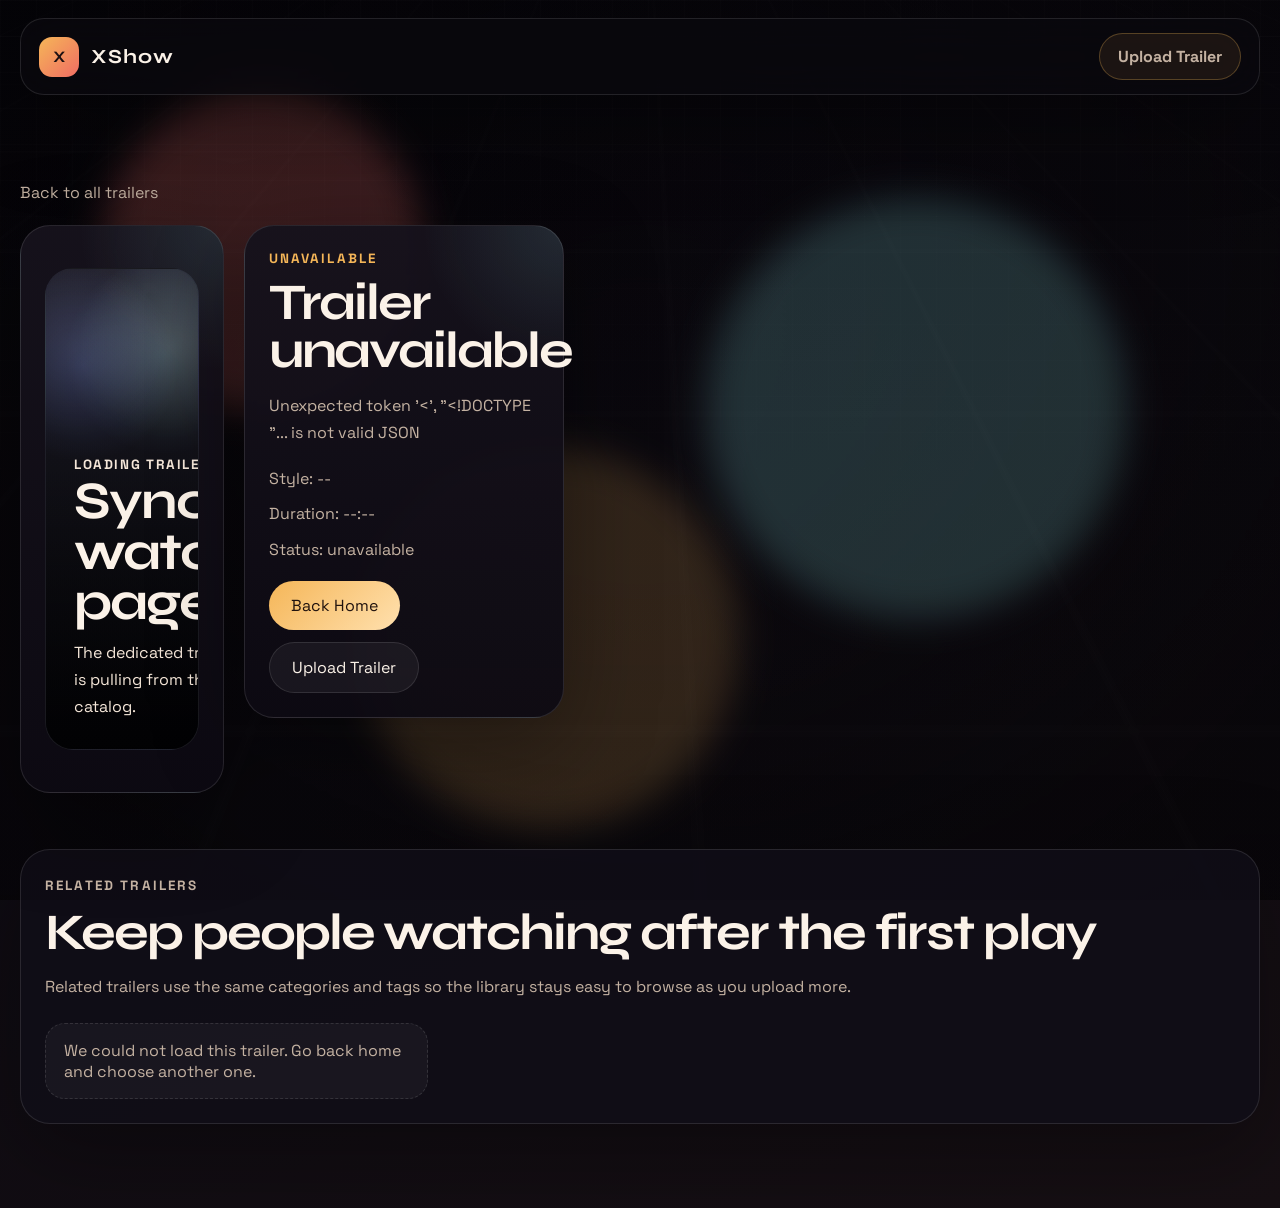
==== watch.html @ 3efcbc1a "Initial XShow app" ====
<!DOCTYPE html>
<html lang="en">
  <head>
    <meta charset="UTF-8" />
    <meta name="viewport" content="width=device-width, initial-scale=1.0" />
    <title>XShow | Watch Trailer</title>
    <meta
      name="description"
      content="Watch a dedicated XShow trailer page with cinematic playback, category tags, and related videos."
    />
    <link rel="preconnect" href="https://fonts.googleapis.com" />
    <link rel="preconnect" href="https://fonts.gstatic.com" crossorigin />
    <link
      href="https://fonts.googleapis.com/css2?family=Space+Grotesk:wght@400;500;700&family=Syne:wght@500;700;800&display=swap"
      rel="stylesheet"
    />
    <link rel="stylesheet" href="/styles.css" />
  </head>
  <body class="watch-page">
    <div class="ambient-backdrop" id="ambient-backdrop" data-tone="midnight" aria-hidden="true">
      <div class="ambient-video-wrap" id="ambient-video-wrap"></div>
      <div class="ambient-orb ambient-orb-one"></div>
      <div class="ambient-orb ambient-orb-two"></div>
      <div class="ambient-orb ambient-orb-three"></div>
      <div class="ambient-grid"></div>
      <div class="ambient-grain"></div>
    </div>

    <div class="cursor-glow" id="cursor-glow" aria-hidden="true"></div>
    <div class="cursor-ring" id="cursor-ring" aria-hidden="true"></div>

    <div class="page-shell">
      <header class="site-header">
        <a class="brand" href="/" aria-label="XShow home">
          <span class="brand-mark">X</span>
          <span class="brand-text">XShow</span>
        </a>

        <div class="header-actions">
          <a class="header-cta" href="/#creator">Upload Trailer</a>
        </div>
      </header>

      <main>
        <section class="watch-hero-shell">
          <div class="reveal is-visible">
            <a class="back-link" href="/">Back to all trailers</a>

            <div class="watch-layout">
              <section class="watch-stage-shell reveal is-visible">
                <div class="watch-stage tone-midnight" id="watch-stage">
                  <div class="poster-shell">
                    <div class="poster-copy">
                      <p class="caption-tag">Loading trailer</p>
                      <h2>Syncing watch page</h2>
                      <p>The dedicated trailer page is pulling from the XShow catalog.</p>
                    </div>
                  </div>
                </div>
              </section>

              <aside class="watch-info-shell reveal is-visible">
                <p class="eyebrow" id="watch-category">Trailer</p>
                <h1 id="watch-title">Loading trailer</h1>
                <p class="watch-description" id="watch-description">
                  Trailer details are loading now.
                </p>

                <div class="watch-meta">
                  <span id="watch-style">Style: --</span>
                  <span id="watch-duration">Duration: --:--</span>
                  <span id="watch-status">Status: --</span>
                </div>

                <div class="tag-row" id="watch-tags"></div>

                <div class="watch-actions">
                  <a class="button button-primary" href="/">Back Home</a>
                  <a class="button button-secondary" href="/#creator">Upload Trailer</a>
                </div>
              </aside>
            </div>
          </div>
        </section>

        <section class="related-shell">
          <div class="section-heading reveal">
            <p class="eyebrow">Related Trailers</p>
            <h2>Keep people watching after the first play</h2>
            <p>
              Related trailers use the same categories and tags so the library stays easy
              to browse as you upload more.
            </p>
          </div>

          <div class="related-grid" id="related-grid" aria-live="polite"></div>
        </section>
      </main>
    </div>

    <script src="/watch.js"></script>
  </body>
</html>
---- styles.css ----
:root {
  --bg: #07060b;
  --panel: rgba(17, 14, 24, 0.82);
  --panel-strong: rgba(14, 11, 19, 0.92);
  --line: rgba(255, 255, 255, 0.11);
  --text: #fbf2e8;
  --muted: #c4b2a2;
  --gold: #f5b658;
  --rose: #f06d63;
  --cyan: #8ce2e5;
  --lime: #bbf19a;
  --shadow: 0 26px 90px rgba(0, 0, 0, 0.34);
}

* {
  box-sizing: border-box;
}

html {
  scroll-behavior: smooth;
}

body {
  margin: 0;
  min-height: 100vh;
  overflow-x: hidden;
  color: var(--text);
  font-family: "Space Grotesk", "Avenir Next", "Segoe UI", sans-serif;
  background: linear-gradient(155deg, #040308 0%, #0e0b12 46%, #160f13 100%);
}

body::before {
  content: "";
  position: fixed;
  inset: 0;
  pointer-events: none;
  background-image:
    linear-gradient(rgba(255, 255, 255, 0.015) 1px, transparent 1px),
    linear-gradient(90deg, rgba(255, 255, 255, 0.015) 1px, transparent 1px);
  background-size: 36px 36px;
  mask-image: linear-gradient(to bottom, rgba(0, 0, 0, 0.8), transparent 94%);
  z-index: -1;
}

body.cursor-enabled {
  cursor: none;
}

a,
button,
input,
textarea {
  cursor: inherit;
}

.ambient-backdrop {
  position: fixed;
  inset: 0;
  z-index: -3;
  overflow: hidden;
  --ambient-a: rgba(240, 109, 99, 0.22);
  --ambient-b: rgba(140, 226, 229, 0.18);
  --ambient-c: rgba(245, 182, 88, 0.16);
}

.ambient-backdrop[data-tone="neon"] {
  --ambient-a: rgba(93, 162, 255, 0.24);
  --ambient-b: rgba(133, 235, 255, 0.18);
  --ambient-c: rgba(255, 81, 128, 0.14);
}

.ambient-backdrop[data-tone="ember"] {
  --ambient-a: rgba(255, 140, 79, 0.24);
  --ambient-b: rgba(239, 109, 101, 0.16);
  --ambient-c: rgba(245, 182, 88, 0.18);
}

.ambient-backdrop[data-tone="starlight"] {
  --ambient-a: rgba(204, 210, 255, 0.2);
  --ambient-b: rgba(141, 226, 229, 0.16);
  --ambient-c: rgba(255, 192, 220, 0.16);
}

.ambient-backdrop[data-tone="sunrise"] {
  --ambient-a: rgba(255, 220, 124, 0.22);
  --ambient-b: rgba(255, 168, 116, 0.18);
  --ambient-c: rgba(255, 115, 115, 0.12);
}

.ambient-backdrop[data-tone="velocity"] {
  --ambient-a: rgba(102, 255, 229, 0.16);
  --ambient-b: rgba(186, 241, 154, 0.18);
  --ambient-c: rgba(77, 177, 255, 0.14);
}

.ambient-video-wrap,
.ambient-video {
  position: absolute;
  inset: -10%;
  width: 120%;
  height: 120%;
}

.ambient-video {
  object-fit: cover;
  opacity: 0.28;
  filter: blur(30px) saturate(1.15);
  transform: scale(1.08);
}

.ambient-video-wrap::after {
  content: "";
  position: absolute;
  inset: 0;
  background:
    linear-gradient(180deg, rgba(6, 5, 8, 0.18), rgba(6, 5, 8, 0.6)),
    radial-gradient(circle at center, transparent 10%, rgba(6, 5, 8, 0.5) 75%);
}

.ambient-orb {
  position: absolute;
  border-radius: 50%;
  filter: blur(18px);
  mix-blend-mode: screen;
  animation: orbFloat 16s ease-in-out infinite;
}

.ambient-orb-one {
  top: 10%;
  left: 8%;
  width: 320px;
  height: 320px;
  background: var(--ambient-a);
}

.ambient-orb-two {
  top: 22%;
  right: 12%;
  width: 420px;
  height: 420px;
  background: var(--ambient-b);
  animation-delay: -5s;
}

.ambient-orb-three {
  bottom: 8%;
  left: 28%;
  width: 380px;
  height: 380px;
  background: var(--ambient-c);
  animation-delay: -9s;
}

.ambient-grid,
.ambient-grain {
  position: absolute;
  inset: 0;
}

.ambient-grid {
  background-image:
    linear-gradient(rgba(255, 255, 255, 0.022) 1px, transparent 1px),
    linear-gradient(90deg, rgba(255, 255, 255, 0.022) 1px, transparent 1px);
  background-size: 72px 72px;
  opacity: 0.18;
  transform: perspective(900px) rotateX(74deg) scale(1.6);
  transform-origin: center top;
  animation: gridDrift 18s linear infinite;
}

.ambient-grain {
  background-image:
    radial-gradient(rgba(255, 255, 255, 0.08) 0.7px, transparent 0.7px);
  background-size: 8px 8px;
  opacity: 0.035;
  animation: grainShift 0.4s steps(2) infinite;
}

.cursor-glow,
.cursor-ring {
  position: fixed;
  top: 0;
  left: 0;
  pointer-events: none;
  opacity: 0;
  transform: translate3d(-50%, -50%, 0);
  z-index: 30;
  transition: opacity 160ms ease;
}

.cursor-glow {
  width: 220px;
  height: 220px;
  border-radius: 50%;
  background: radial-gradient(circle, rgba(140, 226, 229, 0.18), transparent 70%);
  mix-blend-mode: screen;
}

.cursor-ring {
  width: 28px;
  height: 28px;
  border-radius: 50%;
  border: 1px solid rgba(255, 255, 255, 0.55);
  backdrop-filter: blur(3px);
  --cursor-scale: 1;
}

.cursor-ring.is-active {
  --cursor-scale: 1.45;
}

.cursor-ring.is-pressed {
  --cursor-scale: 0.88;
}

.cursor-glow.is-visible,
.cursor-ring.is-visible {
  opacity: 1;
}

.page-shell {
  width: min(1240px, calc(100% - 40px));
  margin: 0 auto;
  padding-bottom: 84px;
}

.site-header {
  position: sticky;
  top: 18px;
  z-index: 20;
  display: flex;
  align-items: center;
  justify-content: space-between;
  gap: 18px;
  margin-top: 18px;
  padding: 14px 18px;
  border: 1px solid var(--line);
  border-radius: 24px;
  background: rgba(11, 9, 15, 0.72);
  backdrop-filter: blur(22px);
  box-shadow: var(--shadow);
}

.brand {
  display: inline-flex;
  align-items: center;
  gap: 12px;
  color: var(--text);
  text-decoration: none;
  font-weight: 700;
}

.brand-mark {
  display: grid;
  place-items: center;
  width: 40px;
  height: 40px;
  border-radius: 13px;
  background: linear-gradient(135deg, var(--gold), var(--rose));
  color: #1c1012;
  font-family: "Syne", Georgia, serif;
}

.brand-text {
  font-family: "Syne", Georgia, serif;
  font-size: 1.25rem;
  letter-spacing: 0.05em;
}

.header-actions {
  display: flex;
  align-items: center;
  gap: 12px;
}

.status-pill,
.live-pill,
.micro-pill,
.panel-eyebrow {
  display: inline-flex;
  align-items: center;
  justify-content: center;
  padding: 8px 12px;
  border-radius: 999px;
  font-size: 0.78rem;
  font-weight: 700;
  letter-spacing: 0.12em;
  text-transform: uppercase;
}

.status-pill,
.micro-pill {
  background: rgba(255, 255, 255, 0.05);
  color: var(--muted);
}

.live-pill {
  color: #21120f;
  background: linear-gradient(135deg, var(--gold), #fff2d8);
}

.header-cta,
.button,
.card-link {
  display: inline-flex;
  align-items: center;
  justify-content: center;
  border-radius: 999px;
  font-weight: 700;
  text-decoration: none;
  transition: transform 180ms ease, border-color 180ms ease, filter 180ms ease;
}

.header-cta {
  padding: 12px 18px;
  border: 1px solid rgba(245, 182, 88, 0.28);
  background: rgba(245, 182, 88, 0.08);
  color: var(--muted);
}

.header-cta:hover,
.button:hover,
.card-link:hover {
  transform: translateY(-1px);
  filter: brightness(1.04);
}

.hero-shell,
.watch-hero-shell {
  display: grid;
  grid-template-columns: minmax(0, 0.9fr) minmax(360px, 1.1fr);
  gap: 32px;
  align-items: center;
  padding: 84px 0 56px;
}

.eyebrow {
  margin: 0 0 12px;
  color: var(--gold);
  font-size: 0.84rem;
  font-weight: 700;
  letter-spacing: 0.16em;
  text-transform: uppercase;
}

.hero-copy h1,
.featured-meta h2,
.section-heading h2,
.panel-header h3,
.watch-info-shell h1,
.poster-copy h2 {
  margin: 0;
  font-family: "Syne", Georgia, serif;
  line-height: 0.95;
  letter-spacing: -0.04em;
}

.hero-copy h1 {
  max-width: 10ch;
  font-size: clamp(3rem, 6.8vw, 5.9rem);
}

.hero-text,
.hero-note,
.section-heading p,
.panel-copy,
.feedback-message,
.upload-locked,
.auth-copy,
.spotlight-description,
.watch-description,
.back-link {
  color: var(--muted);
  line-height: 1.72;
}

.hero-note {
  margin-top: 16px;
}

.hero-actions,
.inline-form,
.form-actions,
.card-actions,
.watch-actions,
.stage-badge-row,
.tag-row,
.filter-row {
  display: flex;
  flex-wrap: wrap;
  gap: 12px;
}

.hero-actions {
  margin-top: 28px;
}

.hero-actions-tight {
  margin-top: 22px;
}

.button {
  border: 0;
  padding: 14px 22px;
  font: inherit;
  cursor: pointer;
}

.button-primary {
  color: #20120e;
  background: linear-gradient(135deg, var(--gold), #ffe0ae);
}

.button-secondary,
.card-link {
  color: var(--text);
  border: 1px solid var(--line);
  background: rgba(255, 255, 255, 0.05);
}

.hero-stage-shell,
.library-shell,
.creator-shell,
.watch-stage-shell,
.watch-info-shell,
.related-shell,
.catalog-card,
.gate-panel,
.upload-panel {
  border: 1px solid var(--line);
  border-radius: 30px;
  background: var(--panel);
  box-shadow: var(--shadow);
}

.hero-stage-shell,
.watch-stage-shell,
.watch-info-shell {
  background:
    radial-gradient(circle at top right, rgba(140, 226, 229, 0.12), transparent 24%),
    linear-gradient(180deg, rgba(22, 18, 28, 0.96), rgba(13, 10, 19, 0.94));
}

.hero-stage-shell,
.watch-stage-shell,
.watch-info-shell,
.library-shell,
.creator-shell,
.related-shell,
.gate-panel,
.upload-panel {
  padding: 24px;
}

.spotlight-stage,
.watch-stage {
  position: relative;
  min-height: 480px;
  margin: 18px 0;
  overflow: hidden;
  border-radius: 28px;
  border: 1px solid rgba(255, 255, 255, 0.08);
  background: rgba(255, 255, 255, 0.03);
}

.spotlight-video,
.watch-video,
.poster-shell {
  width: 100%;
  height: 100%;
}

.spotlight-video,
.watch-video {
  display: block;
  min-height: 480px;
  object-fit: cover;
  background: #050509;
}

.poster-shell {
  position: relative;
  min-height: 480px;
  display: flex;
  align-items: flex-end;
  padding: 28px;
  background:
    linear-gradient(180deg, rgba(255, 255, 255, 0.04), rgba(0, 0, 0, 0.5)),
    radial-gradient(circle at 82% 16%, rgba(255, 255, 255, 0.14), transparent 22%);
}

.poster-shell::before {
  content: "";
  position: absolute;
  inset: 0;
  background:
    linear-gradient(180deg, rgba(255, 255, 255, 0.03), rgba(0, 0, 0, 0.42)),
    radial-gradient(circle at 18% 16%, rgba(255, 255, 255, 0.06), transparent 22%);
}

.poster-copy {
  position: relative;
  z-index: 1;
  max-width: 32ch;
}

.poster-copy h2 {
  margin-bottom: 12px;
  font-size: clamp(2rem, 4.8vw, 3.3rem);
}

.poster-copy p {
  margin: 0;
  color: #f5e7d9;
  line-height: 1.7;
}

.caption-tag {
  margin: 0 0 10px;
  color: var(--cyan);
  font-size: 0.84rem;
  font-weight: 700;
  letter-spacing: 0.12em;
  text-transform: uppercase;
}

.featured-meta h2,
.watch-info-shell h1,
.section-heading h2 {
  font-size: clamp(2.1rem, 4vw, 3.8rem);
}

.meta-line,
.watch-meta {
  color: var(--muted);
  line-height: 1.72;
}

.tag-pill,
.filter-chip,
.card-chip {
  display: inline-flex;
  align-items: center;
  justify-content: center;
  padding: 8px 12px;
  border-radius: 999px;
  border: 1px solid rgba(255, 255, 255, 0.08);
  background: rgba(255, 255, 255, 0.04);
  color: #f3e5d6;
  font-size: 0.8rem;
}

.filter-row {
  margin-top: 22px;
}

.filter-chip {
  font: inherit;
  cursor: pointer;
}

.filter-chip.is-active,
.filter-chip:hover {
  border-color: rgba(245, 182, 88, 0.34);
  background: rgba(245, 182, 88, 0.12);
  color: var(--text);
}

.catalog-grid,
.creator-grid,
.watch-layout,
.related-grid {
  display: grid;
  gap: 20px;
}

.catalog-grid {
  grid-template-columns: repeat(3, minmax(0, 1fr));
  margin-top: 22px;
}

.creator-grid {
  grid-template-columns: minmax(300px, 0.9fr) minmax(0, 1.1fr);
  margin-top: 26px;
}

.watch-layout {
  grid-template-columns: minmax(0, 1.08fr) minmax(320px, 0.92fr);
  align-items: start;
}

.related-grid {
  grid-template-columns: repeat(3, minmax(0, 1fr));
  margin-top: 22px;
}

.catalog-card,
.gate-panel,
.upload-panel {
  overflow: hidden;
  background:
    radial-gradient(circle at top right, rgba(255, 255, 255, 0.05), transparent 30%),
    var(--panel-strong);
}

.catalog-card {
  cursor: pointer;
  transition: transform 180ms ease, border-color 180ms ease, box-shadow 180ms ease;
}

.catalog-card:hover,
.catalog-card.is-selected {
  transform: translateY(-3px);
  border-color: rgba(245, 182, 88, 0.28);
}

.card-visual {
  position: relative;
  min-height: 220px;
  padding: 18px;
}

.card-visual::before {
  content: "";
  position: absolute;
  inset: 0;
  background:
    linear-gradient(180deg, rgba(255, 255, 255, 0.03), rgba(0, 0, 0, 0.42)),
    radial-gradient(circle at 82% 12%, rgba(255, 255, 255, 0.14), transparent 22%);
}

.card-chip-row {
  position: relative;
  z-index: 1;
  display: flex;
  justify-content: space-between;
  gap: 8px;
}

.card-content {
  padding: 20px;
}

.card-content h3 {
  margin: 0 0 10px;
  font-size: 1.3rem;
}

.card-content p,
.card-meta {
  color: var(--muted);
  line-height: 1.68;
}

.card-meta {
  display: flex;
  justify-content: space-between;
  gap: 12px;
  margin-top: 16px;
}

.card-actions {
  align-items: center;
  justify-content: space-between;
  margin-top: 16px;
}

.card-link {
  padding: 10px 14px;
}

.panel-header h3 {
  margin-top: 6px;
  font-size: 1.8rem;
}

.panel-copy,
.feedback-message,
.upload-locked,
.auth-copy {
  margin-top: 14px;
}

.creator-form,
#upload-form {
  margin-top: 18px;
}

.creator-auth-panel {
  margin-top: 18px;
}

.inline-form input {
  flex: 1;
}

.form-grid {
  display: grid;
  grid-template-columns: repeat(2, minmax(0, 1fr));
  gap: 16px;
}

.full-width {
  grid-column: 1 / -1;
}

label {
  color: #f3e6d8;
  font-weight: 500;
}

input,
textarea {
  width: 100%;
  margin-top: 8px;
  padding: 14px 16px;
  border: 1px solid rgba(255, 255, 255, 0.12);
  border-radius: 18px;
  background: rgba(255, 255, 255, 0.04);
  color: var(--text);
  font: inherit;
}

textarea {
  resize: vertical;
}

input:focus,
textarea:focus {
  outline: 2px solid rgba(140, 226, 229, 0.28);
  outline-offset: 2px;
}

.feature-toggle {
  display: flex;
  align-items: center;
  gap: 10px;
  align-self: end;
  padding: 16px;
  border: 1px dashed rgba(255, 255, 255, 0.14);
  border-radius: 18px;
}

.feature-toggle input {
  width: auto;
  margin: 0;
}

.form-actions {
  align-items: center;
  justify-content: space-between;
  margin-top: 18px;
}

.feedback-message.is-success {
  color: var(--lime);
}

.feedback-message.is-error {
  color: #ff9c98;
}

.upload-locked,
.empty-state {
  padding: 16px 18px;
  border-radius: 20px;
  background: rgba(255, 255, 255, 0.04);
}

.empty-state {
  border: 1px dashed rgba(255, 255, 255, 0.12);
  color: var(--muted);
}

.back-link {
  display: inline-flex;
  align-items: center;
  gap: 8px;
  margin-bottom: 18px;
  text-decoration: none;
}

.watch-info-shell .watch-meta {
  display: grid;
  gap: 8px;
  margin: 18px 0;
}

.tone-ember {
  background:
    radial-gradient(circle at 24% 20%, rgba(255, 188, 113, 0.44), transparent 26%),
    radial-gradient(circle at 78% 18%, rgba(239, 109, 101, 0.3), transparent 24%),
    linear-gradient(180deg, rgba(77, 27, 15, 0.3), rgba(13, 9, 11, 0.98));
}

.tone-neon {
  background:
    radial-gradient(circle at 20% 20%, rgba(121, 226, 255, 0.42), transparent 24%),
    radial-gradient(circle at 76% 16%, rgba(255, 92, 123, 0.35), transparent 24%),
    linear-gradient(180deg, rgba(16, 28, 58, 0.28), rgba(9, 8, 16, 0.98));
}

.tone-starlight {
  background:
    radial-gradient(circle at 30% 18%, rgba(196, 217, 255, 0.38), transparent 26%),
    radial-gradient(circle at 75% 22%, rgba(245, 182, 88, 0.3), transparent 24%),
    linear-gradient(180deg, rgba(33, 31, 57, 0.22), rgba(8, 8, 14, 0.98));
}

.tone-midnight {
  background:
    radial-gradient(circle at 24% 20%, rgba(102, 126, 234, 0.28), transparent 24%),
    radial-gradient(circle at 78% 18%, rgba(140, 226, 229, 0.22), transparent 24%),
    linear-gradient(180deg, rgba(11, 18, 44, 0.24), rgba(5, 5, 11, 0.98));
}

.tone-sunrise {
  background:
    radial-gradient(circle at 28% 18%, rgba(255, 218, 116, 0.42), transparent 26%),
    radial-gradient(circle at 76% 20%, rgba(255, 147, 112, 0.28), transparent 24%),
    linear-gradient(180deg, rgba(96, 48, 18, 0.22), rgba(12, 8, 10, 0.98));
}

.tone-velocity {
  background:
    radial-gradient(circle at 24% 20%, rgba(140, 226, 229, 0.36), transparent 24%),
    radial-gradient(circle at 78% 16%, rgba(187, 241, 154, 0.22), transparent 24%),
    linear-gradient(180deg, rgba(14, 55, 56, 0.22), rgba(8, 9, 12, 0.98));
}

.reveal {
  opacity: 0;
  transform: translateY(24px);
  transition:
    opacity 720ms ease,
    transform 720ms cubic-bezier(0.22, 1, 0.36, 1);
}

.reveal.is-visible {
  opacity: 1;
  transform: translateY(0);
}

@keyframes orbFloat {
  0%,
  100% {
    transform: translate3d(0, 0, 0) scale(1);
  }

  50% {
    transform: translate3d(12px, -24px, 0) scale(1.08);
  }
}

@keyframes gridDrift {
  from {
    transform: perspective(900px) rotateX(74deg) translateY(0) scale(1.6);
  }

  to {
    transform: perspective(900px) rotateX(74deg) translateY(42px) scale(1.6);
  }
}

@keyframes grainShift {
  0% {
    transform: translate(0, 0);
  }

  50% {
    transform: translate(1px, -1px);
  }

  100% {
    transform: translate(-1px, 1px);
  }
}

@media (max-width: 1080px) {
  .hero-shell,
  .watch-layout,
  .creator-grid {
    grid-template-columns: 1fr;
  }

  .catalog-grid,
  .related-grid {
    grid-template-columns: repeat(2, minmax(0, 1fr));
  }
}

@media (max-width: 760px) {
  .page-shell {
    width: min(100% - 24px, 1240px);
  }

  .site-header {
    position: static;
    flex-direction: column;
    align-items: stretch;
  }

  .header-actions,
  .hero-actions,
  .inline-form,
  .form-actions,
  .card-actions,
  .watch-actions {
    flex-direction: column;
    align-items: stretch;
  }

  .catalog-grid,
  .related-grid,
  .form-grid {
    grid-template-columns: 1fr;
  }

  .spotlight-stage,
  .watch-stage,
  .spotlight-video,
  .watch-video,
  .poster-shell {
    min-height: 360px;
  }

  .hero-stage-shell,
  .watch-stage-shell,
  .watch-info-shell,
  .library-shell,
  .creator-shell,
  .related-shell,
  .gate-panel,
  .upload-panel {
    padding: 20px;
  }
}

@media (pointer: coarse), (prefers-reduced-motion: reduce) {
  body.cursor-enabled {
    cursor: auto;
  }

  .cursor-glow,
  .cursor-ring {
    display: none;
  }

  .ambient-orb,
  .ambient-grid,
  .ambient-grain {
    animation: none;
  }

  .reveal,
  .reveal.is-visible {
    opacity: 1;
    transform: none;
    transition: none;
  }
}
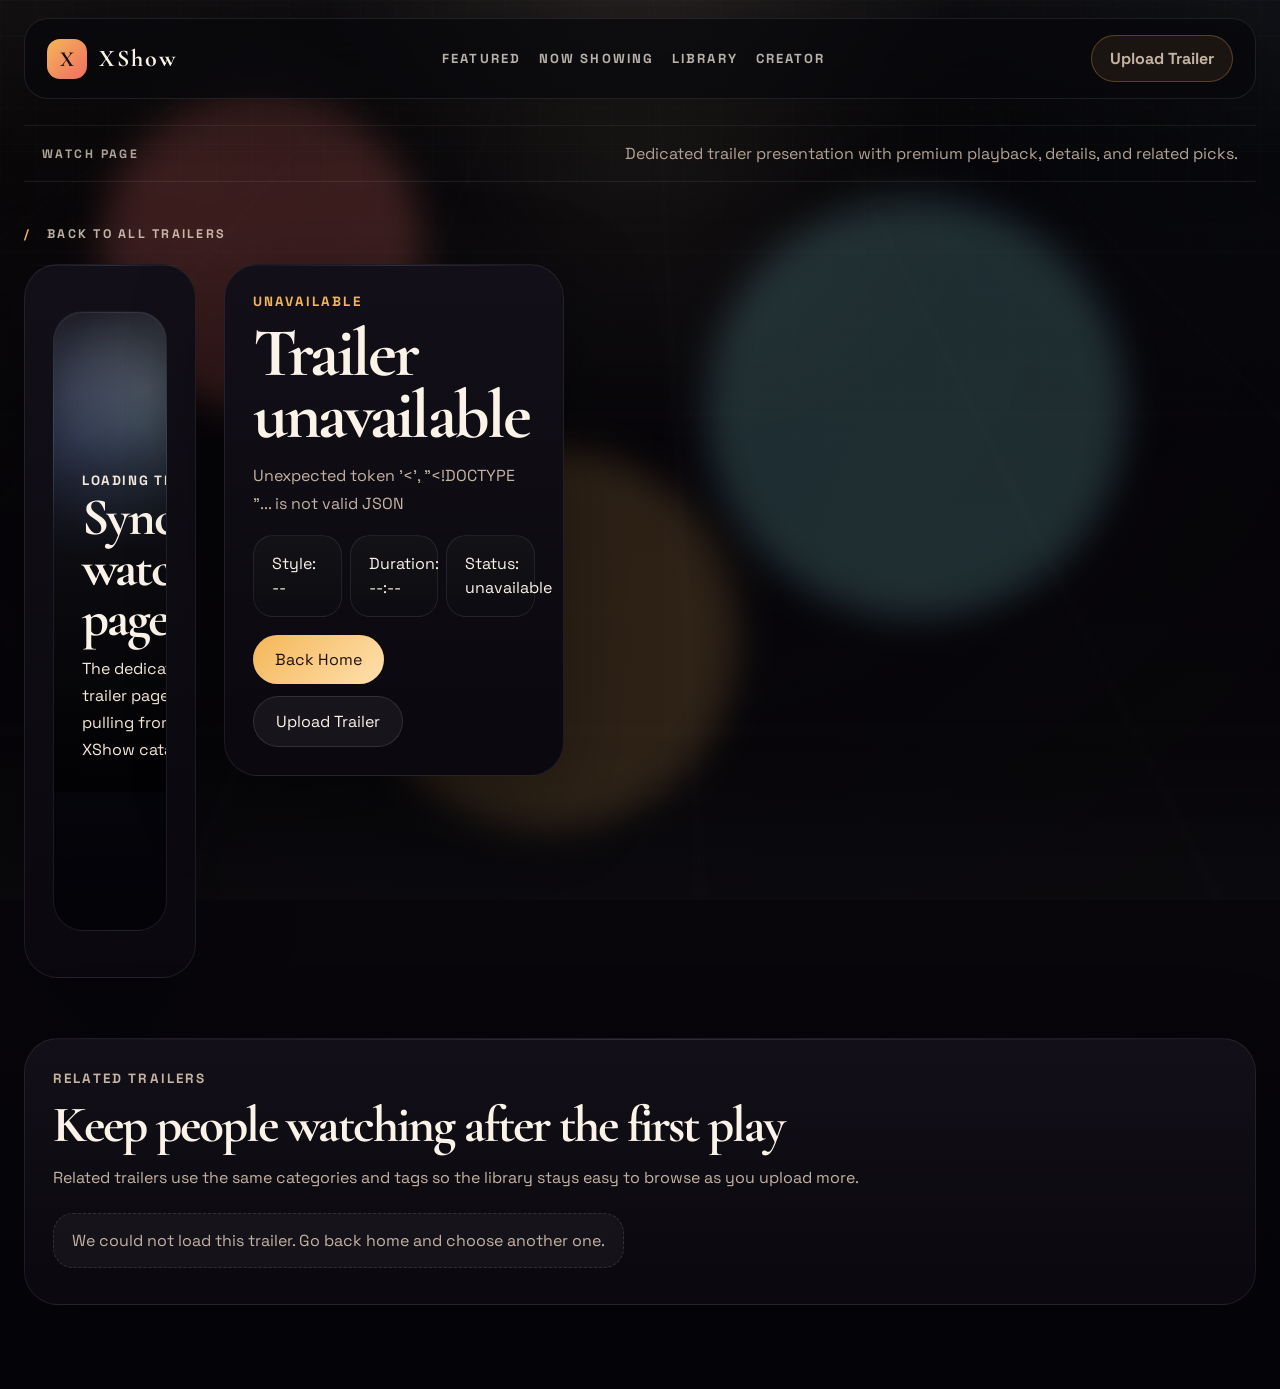
==== commit 1acb8994: "Polish cinematic trailer experience" ====
--- a/watch.html
+++ b/watch.html
@@ -11,7 +11,7 @@
     <link rel="preconnect" href="https://fonts.googleapis.com" />
     <link rel="preconnect" href="https://fonts.gstatic.com" crossorigin />
     <link
-      href="https://fonts.googleapis.com/css2?family=Space+Grotesk:wght@400;500;700&family=Syne:wght@500;700;800&display=swap"
+      href="https://fonts.googleapis.com/css2?family=Cormorant+Garamond:wght@500;600;700&family=Space+Grotesk:wght@400;500;700&display=swap"
       rel="stylesheet"
     />
     <link rel="stylesheet" href="/styles.css" />
@@ -28,6 +28,8 @@
 
     <div class="cursor-glow" id="cursor-glow" aria-hidden="true"></div>
     <div class="cursor-ring" id="cursor-ring" aria-hidden="true"></div>
+    <div class="cursor-core" id="cursor-core" aria-hidden="true"></div>
+    <div class="cursor-label" id="cursor-label" aria-hidden="true"></div>
 
     <div class="page-shell">
       <header class="site-header">
@@ -36,15 +38,29 @@
           <span class="brand-text">XShow</span>
         </a>
 
+        <nav class="header-nav" aria-label="Primary">
+          <a href="/" data-cursor-label="Home">Featured</a>
+          <a href="/#showcase" data-cursor-label="Showcase">Now Showing</a>
+          <a href="/#trailers" data-cursor-label="Browse">Library</a>
+          <a href="/#creator" data-cursor-label="Upload">Creator</a>
+        </nav>
+
         <div class="header-actions">
-          <a class="header-cta" href="/#creator">Upload Trailer</a>
+          <a class="header-cta" href="/#creator" data-cursor-label="Upload">Upload Trailer</a>
         </div>
       </header>
 
       <main>
+        <section class="editorial-bar reveal is-visible" aria-label="Trailer page context">
+          <p class="editorial-stamp">Watch Page</p>
+          <p class="editorial-copy">
+            Dedicated trailer presentation with premium playback, details, and related picks.
+          </p>
+        </section>
+
         <section class="watch-hero-shell">
           <div class="reveal is-visible">
-            <a class="back-link" href="/">Back to all trailers</a>
+            <a class="back-link" href="/" data-cursor-label="Back">Back to all trailers</a>
 
             <div class="watch-layout">
               <section class="watch-stage-shell reveal is-visible">
@@ -75,8 +91,8 @@
                 <div class="tag-row" id="watch-tags"></div>
 
                 <div class="watch-actions">
-                  <a class="button button-primary" href="/">Back Home</a>
-                  <a class="button button-secondary" href="/#creator">Upload Trailer</a>
+                  <a class="button button-primary" href="/" data-cursor-label="Back">Back Home</a>
+                  <a class="button button-secondary" href="/#creator" data-cursor-label="Upload">Upload Trailer</a>
                 </div>
               </aside>
             </div>
--- a/styles.css
+++ b/styles.css
@@ -177,44 +177,100 @@
 }
 
 .cursor-glow,
-.cursor-ring {
+.cursor-ring,
+.cursor-core,
+.cursor-label {
   position: fixed;
   top: 0;
   left: 0;
   pointer-events: none;
   opacity: 0;
-  transform: translate3d(-50%, -50%, 0);
   z-index: 30;
   transition: opacity 160ms ease;
 }
 
 .cursor-glow {
-  width: 220px;
-  height: 220px;
+  width: 280px;
+  height: 280px;
   border-radius: 50%;
-  background: radial-gradient(circle, rgba(140, 226, 229, 0.18), transparent 70%);
+  background:
+    radial-gradient(circle, rgba(140, 226, 229, 0.18), transparent 48%),
+    radial-gradient(circle, rgba(245, 182, 88, 0.14), transparent 68%);
+  filter: blur(10px);
   mix-blend-mode: screen;
 }
 
 .cursor-ring {
-  width: 28px;
-  height: 28px;
+  width: 34px;
+  height: 34px;
   border-radius: 50%;
-  border: 1px solid rgba(255, 255, 255, 0.55);
-  backdrop-filter: blur(3px);
-  --cursor-scale: 1;
+  border: 1px solid rgba(255, 244, 224, 0.5);
+  background: rgba(255, 255, 255, 0.04);
+  box-shadow:
+    0 0 0 1px rgba(245, 182, 88, 0.1),
+    0 12px 36px rgba(0, 0, 0, 0.28);
+  backdrop-filter: blur(8px);
+  z-index: 31;
+}
+
+.cursor-ring::before {
+  content: "";
+  position: absolute;
+  inset: 5px;
+  border: 1px solid rgba(255, 255, 255, 0.14);
+  border-radius: inherit;
+}
+
+.cursor-core {
+  width: 10px;
+  height: 10px;
+  border-radius: 50%;
+  background: linear-gradient(135deg, #fff4dd, var(--gold) 55%, var(--rose));
+  box-shadow:
+    0 0 18px rgba(245, 182, 88, 0.64),
+    0 0 38px rgba(240, 109, 99, 0.24);
+  z-index: 32;
+}
+
+.cursor-label {
+  padding: 8px 12px;
+  border: 1px solid rgba(245, 182, 88, 0.24);
+  border-radius: 999px;
+  background: rgba(9, 8, 13, 0.82);
+  color: #fff2df;
+  font-size: 0.63rem;
+  font-weight: 700;
+  letter-spacing: 0.24em;
+  text-transform: uppercase;
+  white-space: nowrap;
+  box-shadow: 0 18px 46px rgba(0, 0, 0, 0.34);
+  backdrop-filter: blur(16px);
+  z-index: 33;
 }
 
 .cursor-ring.is-active {
-  --cursor-scale: 1.45;
+  border-color: rgba(245, 182, 88, 0.72);
+  box-shadow:
+    0 0 0 1px rgba(245, 182, 88, 0.16),
+    0 18px 56px rgba(0, 0, 0, 0.32);
+}
+
+.cursor-ring.is-active::before {
+  border-color: rgba(255, 255, 255, 0.22);
 }
 
 .cursor-ring.is-pressed {
-  --cursor-scale: 0.88;
+  border-color: rgba(140, 226, 229, 0.74);
+}
+
+.cursor-label.is-active {
+  border-color: rgba(245, 182, 88, 0.38);
 }
 
 .cursor-glow.is-visible,
-.cursor-ring.is-visible {
+.cursor-ring.is-visible,
+.cursor-core.is-visible,
+.cursor-label.is-visible {
   opacity: 1;
 }
 
@@ -841,6 +897,513 @@
   transform: translateY(0);
 }
 
+body {
+  background:
+    radial-gradient(circle at top left, rgba(245, 182, 88, 0.08), transparent 28%),
+    radial-gradient(circle at top right, rgba(140, 226, 229, 0.08), transparent 24%),
+    linear-gradient(180deg, #040308 0%, #09070c 52%, #050409 100%);
+}
+
+body::after {
+  content: "";
+  position: fixed;
+  inset: 0;
+  pointer-events: none;
+  background:
+    radial-gradient(circle at 50% -10%, rgba(255, 229, 176, 0.09), transparent 28%),
+    linear-gradient(180deg, rgba(255, 255, 255, 0.03), transparent 18%, transparent 82%, rgba(255, 255, 255, 0.02));
+  mix-blend-mode: screen;
+  z-index: -2;
+}
+
+.ambient-backdrop::before {
+  content: "";
+  position: absolute;
+  inset: -12% 14% auto;
+  height: 56%;
+  border-radius: 50%;
+  background: radial-gradient(circle, rgba(255, 226, 165, 0.11), transparent 66%);
+  filter: blur(48px);
+  opacity: 0.9;
+  animation: heroPulse 14s ease-in-out infinite;
+}
+
+.page-shell {
+  width: min(1360px, calc(100% - 48px));
+}
+
+.site-header {
+  gap: 26px;
+  padding: 16px 22px;
+  border-color: rgba(255, 255, 255, 0.09);
+  background: rgba(8, 7, 12, 0.74);
+}
+
+.brand-mark,
+.brand-text,
+.hero-copy h1,
+.featured-meta h2,
+.section-heading h2,
+.panel-header h3,
+.watch-info-shell h1,
+.poster-copy h2,
+.rail-card-content h3,
+.card-content h3 {
+  font-family: "Cormorant Garamond", Georgia, serif;
+}
+
+.brand-mark {
+  font-size: 1.35rem;
+}
+
+.brand-text {
+  font-size: 1.5rem;
+  letter-spacing: 0.08em;
+}
+
+.header-nav {
+  display: flex;
+  align-items: center;
+  gap: 18px;
+}
+
+.header-nav a {
+  color: rgba(251, 242, 232, 0.72);
+  font-size: 0.82rem;
+  font-weight: 700;
+  letter-spacing: 0.16em;
+  text-decoration: none;
+  text-transform: uppercase;
+  transition: color 180ms ease;
+}
+
+.header-nav a:hover {
+  color: var(--text);
+}
+
+.editorial-bar {
+  display: flex;
+  align-items: center;
+  justify-content: space-between;
+  gap: 18px;
+  margin-top: 26px;
+  padding: 14px 18px;
+  border-top: 1px solid rgba(255, 255, 255, 0.08);
+  border-bottom: 1px solid rgba(255, 255, 255, 0.08);
+}
+
+.editorial-stamp,
+.library-meta,
+.hero-stat-label {
+  margin: 0;
+  color: rgba(255, 242, 224, 0.72);
+  font-size: 0.76rem;
+  font-weight: 700;
+  letter-spacing: 0.2em;
+  text-transform: uppercase;
+}
+
+.editorial-copy {
+  margin: 0;
+  color: var(--muted);
+  line-height: 1.7;
+  text-align: right;
+}
+
+.hero-shell {
+  grid-template-columns: minmax(0, 0.76fr) minmax(460px, 1.24fr);
+  gap: 44px;
+  align-items: end;
+  padding: 62px 0 40px;
+}
+
+.watch-hero-shell {
+  padding: 40px 0 34px;
+}
+
+.hero-copy {
+  padding-bottom: 10px;
+}
+
+.hero-copy h1 {
+  max-width: 8.2ch;
+  font-size: clamp(4.1rem, 7.4vw, 7.2rem);
+  line-height: 0.88;
+}
+
+.hero-text {
+  max-width: 52ch;
+  font-size: 1.08rem;
+}
+
+.hero-note {
+  max-width: 42ch;
+}
+
+.hero-stat-row {
+  display: grid;
+  grid-template-columns: repeat(3, minmax(0, 1fr));
+  gap: 14px;
+  margin-top: 24px;
+}
+
+.hero-stat {
+  padding: 16px 18px;
+  border: 1px solid rgba(255, 255, 255, 0.08);
+  border-radius: 22px;
+  background:
+    linear-gradient(180deg, rgba(255, 255, 255, 0.035), rgba(255, 255, 255, 0.015)),
+    rgba(11, 10, 16, 0.76);
+  backdrop-filter: blur(14px);
+}
+
+.hero-stat-label {
+  display: block;
+  margin-bottom: 8px;
+}
+
+.hero-stat-value {
+  display: block;
+  color: var(--text);
+  font-size: 1.65rem;
+  font-weight: 600;
+  letter-spacing: -0.03em;
+}
+
+.hero-stage-shell,
+.watch-stage-shell,
+.watch-info-shell,
+.showcase-shell,
+.library-shell,
+.creator-shell,
+.related-shell {
+  border-radius: 34px;
+  border-color: rgba(255, 255, 255, 0.08);
+  background:
+    linear-gradient(180deg, rgba(18, 15, 24, 0.95), rgba(10, 8, 14, 0.94)),
+    var(--panel);
+}
+
+.hero-stage-shell,
+.watch-stage-shell,
+.watch-info-shell,
+.showcase-shell,
+.library-shell,
+.creator-shell,
+.related-shell,
+.gate-panel,
+.upload-panel {
+  padding: 28px;
+}
+
+.hero-stage-shell {
+  position: relative;
+  overflow: hidden;
+}
+
+.hero-stage-shell::before,
+.watch-stage-shell::before,
+.watch-info-shell::before,
+.showcase-shell::before,
+.library-shell::before,
+.creator-shell::before,
+.related-shell::before {
+  content: "";
+  position: absolute;
+  inset: 0 0 auto;
+  height: 1px;
+  background: linear-gradient(90deg, transparent, rgba(255, 255, 255, 0.18), transparent);
+  opacity: 0.7;
+}
+
+.showcase-shell,
+.library-shell,
+.creator-shell,
+.related-shell {
+  position: relative;
+  margin-top: 26px;
+}
+
+.section-heading-inline {
+  display: flex;
+  align-items: end;
+  justify-content: space-between;
+  gap: 22px;
+}
+
+.section-sidecopy {
+  max-width: 32rem;
+  margin: 0;
+}
+
+.spotlight-stage,
+.watch-stage {
+  min-height: 620px;
+  border-radius: 30px;
+  box-shadow:
+    inset 0 1px 0 rgba(255, 255, 255, 0.08),
+    inset 0 -120px 160px rgba(0, 0, 0, 0.24);
+}
+
+.featured-meta {
+  display: grid;
+  gap: 14px;
+}
+
+.featured-meta h2,
+.watch-info-shell h1,
+.section-heading h2 {
+  line-height: 0.9;
+  letter-spacing: -0.04em;
+}
+
+.featured-meta h2 {
+  font-size: clamp(3rem, 4.6vw, 4.7rem);
+}
+
+.meta-line {
+  font-size: 0.82rem;
+  letter-spacing: 0.18em;
+  text-transform: uppercase;
+}
+
+.selection-rail,
+.related-grid {
+  display: flex;
+  gap: 20px;
+  margin-top: 22px;
+  overflow-x: auto;
+  padding-bottom: 8px;
+  scroll-snap-type: x proximity;
+}
+
+.selection-rail::-webkit-scrollbar,
+.related-grid::-webkit-scrollbar {
+  height: 10px;
+}
+
+.selection-rail::-webkit-scrollbar-thumb,
+.related-grid::-webkit-scrollbar-thumb {
+  border-radius: 999px;
+  background: rgba(255, 255, 255, 0.14);
+}
+
+.rail-card {
+  flex: 0 0 min(360px, 72vw);
+  min-width: min(360px, 72vw);
+  display: flex;
+  flex-direction: column;
+  overflow: hidden;
+  border: 1px solid rgba(255, 255, 255, 0.08);
+  border-radius: 30px;
+  background:
+    linear-gradient(180deg, rgba(255, 255, 255, 0.035), rgba(255, 255, 255, 0.015)),
+    rgba(11, 10, 16, 0.86);
+  box-shadow: var(--shadow);
+  scroll-snap-align: start;
+  transition: transform 180ms ease, border-color 180ms ease, box-shadow 180ms ease;
+}
+
+.rail-card:hover,
+.rail-card.is-selected {
+  transform: translateY(-4px);
+  border-color: rgba(245, 182, 88, 0.28);
+  box-shadow: 0 28px 80px rgba(0, 0, 0, 0.42);
+}
+
+.rail-card-visual {
+  position: relative;
+  min-height: 420px;
+  padding: 18px;
+  display: flex;
+  align-items: flex-end;
+}
+
+.rail-card-visual::before {
+  content: "";
+  position: absolute;
+  inset: 0;
+  background:
+    linear-gradient(180deg, rgba(255, 255, 255, 0.02), rgba(0, 0, 0, 0.46)),
+    radial-gradient(circle at 78% 18%, rgba(255, 255, 255, 0.16), transparent 22%);
+}
+
+.rail-index {
+  position: absolute;
+  top: 18px;
+  left: 18px;
+  z-index: 1;
+  color: rgba(255, 244, 229, 0.92);
+  font-family: "Cormorant Garamond", Georgia, serif;
+  font-size: 4rem;
+  font-weight: 600;
+  letter-spacing: -0.07em;
+}
+
+.rail-card-overlay {
+  position: relative;
+  z-index: 1;
+  display: flex;
+  width: 100%;
+  justify-content: space-between;
+  gap: 10px;
+}
+
+.rail-card-content {
+  display: grid;
+  gap: 14px;
+  padding: 24px;
+}
+
+.rail-card-content h3 {
+  margin: 0;
+  font-size: 2.2rem;
+  line-height: 0.9;
+}
+
+.rail-card-content p {
+  margin: 0;
+  color: var(--muted);
+  line-height: 1.7;
+}
+
+.rail-card-actions {
+  display: flex;
+  flex-wrap: wrap;
+  align-items: center;
+  justify-content: space-between;
+  gap: 12px;
+  margin-top: 4px;
+}
+
+.filter-row {
+  margin-top: 18px;
+}
+
+.library-meta {
+  margin: 16px 0 0;
+}
+
+.catalog-grid {
+  margin-top: 18px;
+  gap: 22px;
+}
+
+.catalog-card,
+.gate-panel,
+.upload-panel {
+  border-color: rgba(255, 255, 255, 0.08);
+  border-radius: 30px;
+  background:
+    linear-gradient(180deg, rgba(255, 255, 255, 0.03), rgba(255, 255, 255, 0.01)),
+    rgba(11, 10, 16, 0.86);
+}
+
+.catalog-card:hover,
+.catalog-card.is-selected {
+  transform: translateY(-4px);
+}
+
+.card-visual {
+  min-height: 280px;
+  display: flex;
+  flex-direction: column;
+  justify-content: space-between;
+}
+
+.card-rank {
+  position: relative;
+  z-index: 1;
+  align-self: flex-start;
+  padding: 8px 12px;
+  border: 1px solid rgba(255, 255, 255, 0.14);
+  border-radius: 999px;
+  background: rgba(9, 8, 13, 0.58);
+  color: rgba(255, 244, 229, 0.84);
+  font-size: 0.74rem;
+  font-weight: 700;
+  letter-spacing: 0.16em;
+  text-transform: uppercase;
+}
+
+.card-content {
+  display: grid;
+  gap: 14px;
+}
+
+.card-content h3 {
+  margin: 0;
+  font-size: 2rem;
+  line-height: 0.92;
+}
+
+.card-content p {
+  margin: 0;
+}
+
+.watch-layout {
+  grid-template-columns: minmax(0, 1.15fr) minmax(340px, 0.85fr);
+  gap: 28px;
+}
+
+.watch-stage-shell,
+.watch-info-shell {
+  position: relative;
+}
+
+.watch-info-shell {
+  align-self: start;
+}
+
+.watch-info-shell h1 {
+  font-size: clamp(3.2rem, 5.4vw, 5.3rem);
+}
+
+.watch-description {
+  max-width: 36ch;
+}
+
+.watch-meta {
+  display: grid;
+  grid-template-columns: repeat(3, minmax(0, 1fr));
+  gap: 12px;
+  margin: 22px 0;
+}
+
+.watch-meta span {
+  padding: 16px 18px;
+  border: 1px solid rgba(255, 255, 255, 0.08);
+  border-radius: 20px;
+  background:
+    linear-gradient(180deg, rgba(255, 255, 255, 0.04), rgba(255, 255, 255, 0.015)),
+    rgba(9, 8, 13, 0.8);
+  color: var(--text);
+  line-height: 1.5;
+}
+
+.back-link {
+  color: rgba(255, 242, 224, 0.74);
+  font-size: 0.78rem;
+  font-weight: 700;
+  letter-spacing: 0.18em;
+  text-transform: uppercase;
+}
+
+.back-link::before {
+  content: "/";
+  margin-right: 8px;
+  color: var(--gold);
+}
+
+.gate-panel,
+.upload-panel {
+  padding: 28px;
+}
+
+.feature-toggle {
+  background: rgba(255, 255, 255, 0.025);
+}
+
 @keyframes orbFloat {
   0%,
   100% {
@@ -876,13 +1439,35 @@
   }
 }
 
+@keyframes heroPulse {
+  0%,
+  100% {
+    transform: scale(1) translateY(0);
+    opacity: 0.9;
+  }
+
+  50% {
+    transform: scale(1.06) translateY(12px);
+    opacity: 0.68;
+  }
+}
+
 @media (max-width: 1080px) {
+  .header-nav {
+    display: none;
+  }
+
   .hero-shell,
   .watch-layout,
   .creator-grid {
     grid-template-columns: 1fr;
   }
 
+  .hero-stat-row,
+  .watch-meta {
+    grid-template-columns: repeat(2, minmax(0, 1fr));
+  }
+
   .catalog-grid,
   .related-grid {
     grid-template-columns: repeat(2, minmax(0, 1fr));
@@ -892,6 +1477,12 @@
 @media (max-width: 760px) {
   .page-shell {
     width: min(100% - 24px, 1240px);
+  }
+
+  .editorial-bar,
+  .section-heading-inline {
+    flex-direction: column;
+    align-items: flex-start;
   }
 
   .site-header {
@@ -916,12 +1507,32 @@
     grid-template-columns: 1fr;
   }
 
+  .hero-copy h1,
+  .watch-info-shell h1 {
+    max-width: none;
+  }
+
+  .hero-stat-row,
+  .watch-meta {
+    grid-template-columns: 1fr;
+  }
+
+  .rail-card,
+  .related-grid .rail-card {
+    flex-basis: 82vw;
+    min-width: 82vw;
+  }
+
+  .rail-card-visual {
+    min-height: 320px;
+  }
+
   .spotlight-stage,
   .watch-stage,
   .spotlight-video,
   .watch-video,
   .poster-shell {
-    min-height: 360px;
+    min-height: 420px;
   }
 
   .hero-stage-shell,
@@ -942,7 +1553,9 @@
   }
 
   .cursor-glow,
-  .cursor-ring {
+  .cursor-ring,
+  .cursor-core,
+  .cursor-label {
     display: none;
   }
 
